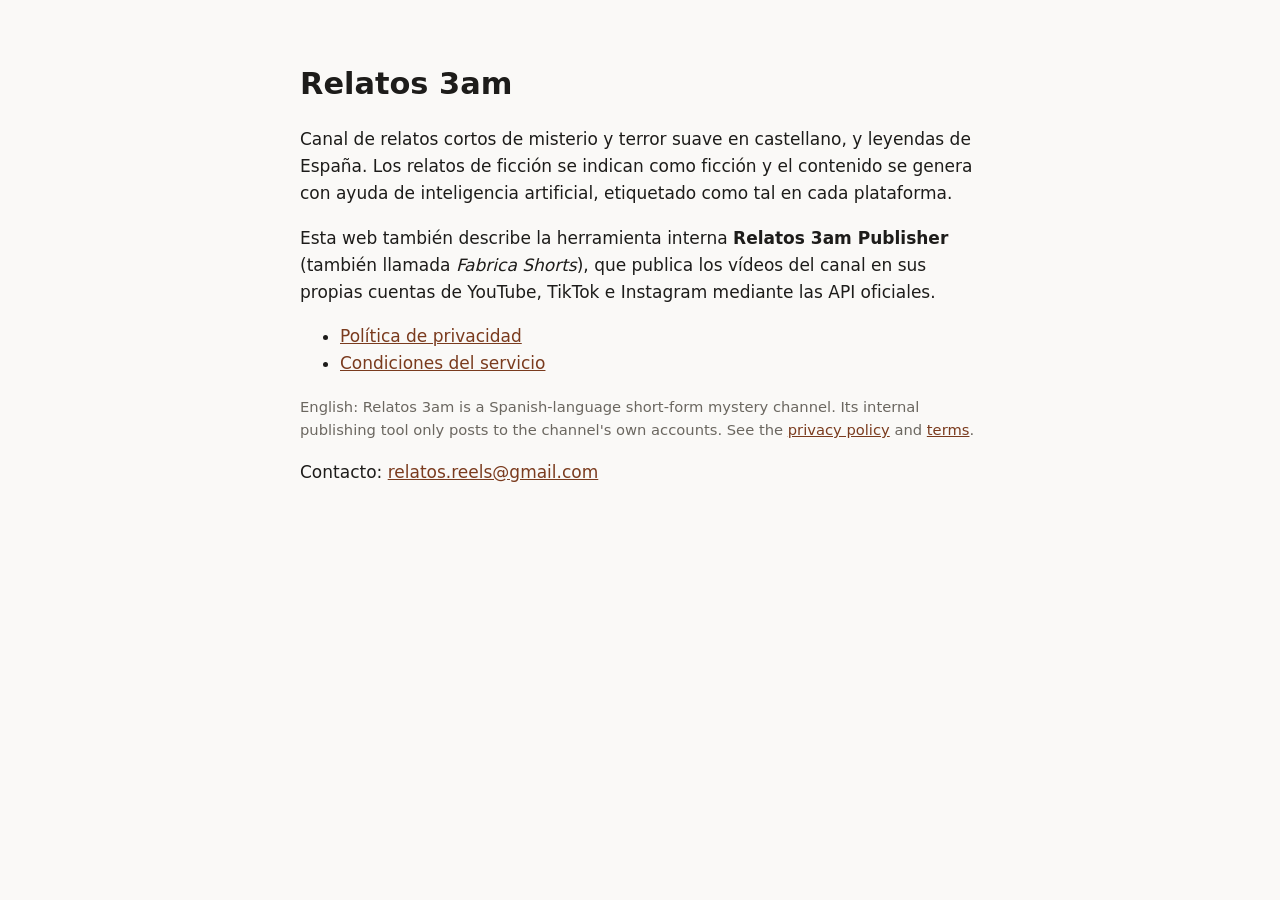
==== index.html @ e1a80e31 "Web de Relatos 3am: inicio, privacidad y condiciones Co-Authored-By: Claude Opus 5.5 <noreply@anthro" ====
<!doctype html>
<html lang="es">
<head>
<meta charset="utf-8">
<meta name="viewport" content="width=device-width, initial-scale=1">
<title>Relatos 3am</title>
<link rel="stylesheet" href="estilo.css">
</head>
<body>
<main>
  <h1>Relatos 3am</h1>
  <p>Canal de relatos cortos de misterio y terror suave en castellano, y leyendas de España.
     Los relatos de ficción se indican como ficción y el contenido se genera con ayuda de
     inteligencia artificial, etiquetado como tal en cada plataforma.</p>
  <p>Esta web también describe la herramienta interna <strong>Relatos 3am Publisher</strong>
     (también llamada <em>Fabrica Shorts</em>), que publica los vídeos del canal en sus propias
     cuentas de YouTube, TikTok e Instagram mediante las API oficiales.</p>
  <ul>
    <li><a href="privacidad.html">Política de privacidad</a></li>
    <li><a href="condiciones.html">Condiciones del servicio</a></li>
  </ul>
  <p class="en">English: Relatos 3am is a Spanish-language short-form mystery channel. Its internal
     publishing tool only posts to the channel's own accounts. See the
     <a href="privacidad.html">privacy policy</a> and <a href="condiciones.html">terms</a>.</p>
  <p>Contacto: <a href="mailto:relatos.reels@gmail.com">relatos.reels@gmail.com</a></p>
</main>
</body>
</html>
---- estilo.css ----
:root { --fondo: #faf9f7; --texto: #1d1c1a; --suave: #6b6760; --enlace: #7a3b1e; }
@media (prefers-color-scheme: dark) {
  :root { --fondo: #141312; --texto: #ece9e4; --suave: #a19c94; --enlace: #e59a6c; }
}
body { margin: 0; background: var(--fondo); color: var(--texto);
       font: 17px/1.6 system-ui, -apple-system, "Segoe UI", sans-serif; }
main { max-width: 680px; margin: 0 auto; padding: 40px 16px 64px; }
h1 { font-size: 1.9rem; margin-bottom: .3em; }
h2 { font-size: 1.15rem; margin-top: 1.8em; }
a { color: var(--enlace); }
.en { color: var(--suave); font-size: .92rem; }
hr { border: 0; border-top: 1px solid var(--suave); opacity: .3; margin: 2em 0; }
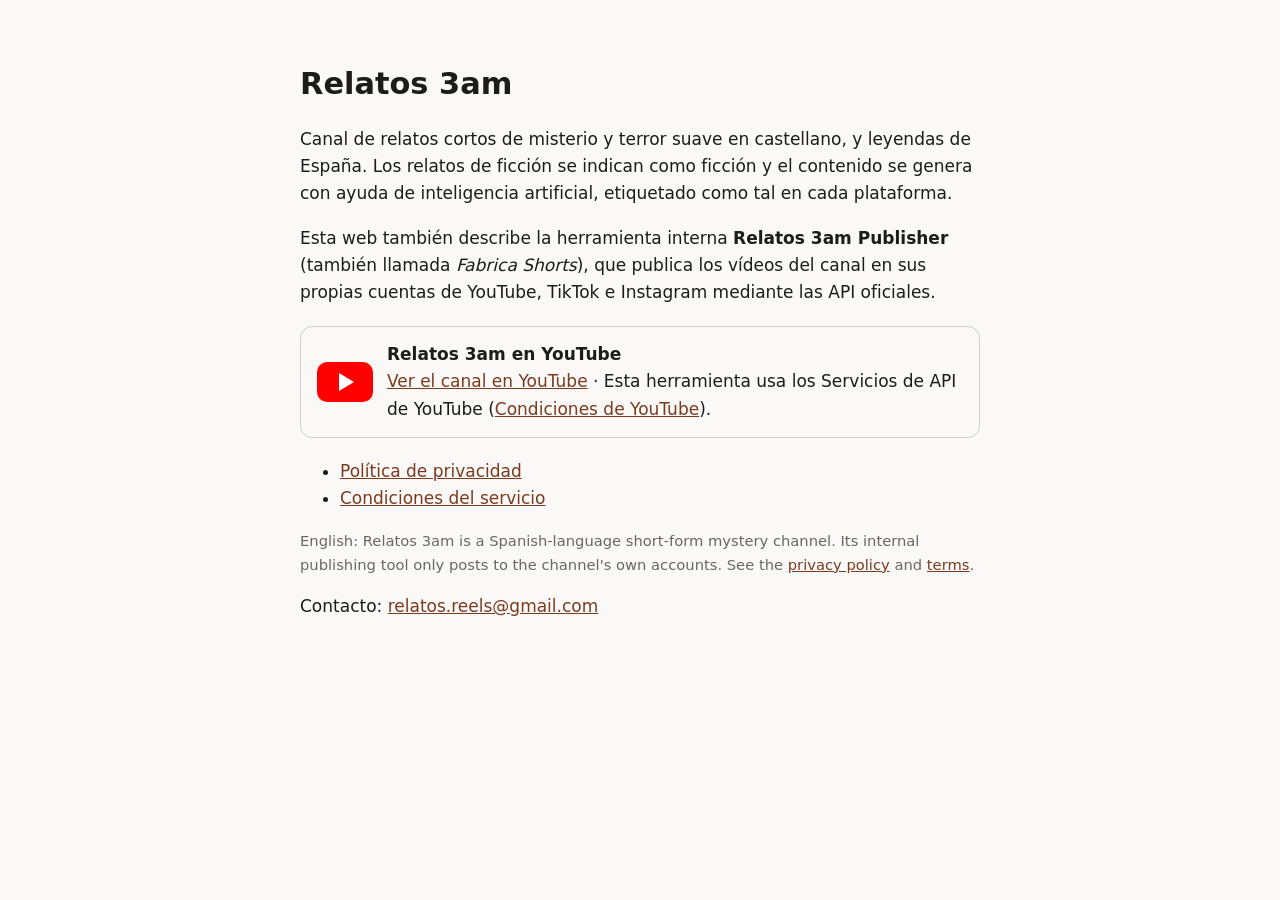
==== commit fc812c49: "Marca de YouTube en la portada y cláusula de YouTube en las condiciones Co-Authored-By: Claude Opus " ====
--- a/index.html
+++ b/index.html
@@ -8,6 +8,24 @@
 </head>
 <body>
 <main>
+  <div id="oauth" class="aviso" hidden>
+    <strong>Autorización recibida / Authorization received ✔</strong>
+    <p>Copia la dirección de esta página y pégala en Relatos 3am Publisher.<br>
+       Copy this page's address and paste it into Relatos 3am Publisher.</p>
+    <button id="copiar" type="button">Copiar dirección / Copy URL</button>
+  </div>
+  <script>
+    (function () {
+      var q = new URLSearchParams(location.search);
+      if (!q.get("code")) return;
+      document.getElementById("oauth").hidden = false;
+      document.getElementById("copiar").onclick = function () {
+        navigator.clipboard.writeText(location.href).then(function () {
+          document.getElementById("copiar").textContent = "Copiada ✔ / Copied ✔";
+        });
+      };
+    })();
+  </script>
   <h1>Relatos 3am</h1>
   <p>Canal de relatos cortos de misterio y terror suave en castellano, y leyendas de España.
      Los relatos de ficción se indican como ficción y el contenido se genera con ayuda de
@@ -15,6 +33,15 @@
   <p>Esta web también describe la herramienta interna <strong>Relatos 3am Publisher</strong>
      (también llamada <em>Fabrica Shorts</em>), que publica los vídeos del canal en sus propias
      cuentas de YouTube, TikTok e Instagram mediante las API oficiales.</p>
+  <div class="yt">
+    <span class="yt-logo" aria-hidden="true"><span class="yt-play"></span></span>
+    <div>
+      <strong>Relatos 3am en YouTube</strong><br>
+      <a href="https://www.youtube.com/channel/UCM0MseNhukvtMh4rYlOS-vw">Ver el canal en YouTube</a>
+      · Esta herramienta usa los Servicios de API de YouTube
+      (<a href="https://www.youtube.com/t/terms">Condiciones de YouTube</a>).
+    </div>
+  </div>
   <ul>
     <li><a href="privacidad.html">Política de privacidad</a></li>
     <li><a href="condiciones.html">Condiciones del servicio</a></li>
--- a/estilo.css
+++ b/estilo.css
@@ -9,4 +9,13 @@
 h2 { font-size: 1.15rem; margin-top: 1.8em; }
 a { color: var(--enlace); }
 .en { color: var(--suave); font-size: .92rem; }
+.aviso { border: 2px solid var(--enlace); border-radius: 10px; padding: 14px 16px; margin-bottom: 24px; }
+.aviso button { font: inherit; padding: 8px 14px; border-radius: 8px; border: 0;
+                background: var(--enlace); color: var(--fondo); cursor: pointer; }
 hr { border: 0; border-top: 1px solid var(--suave); opacity: .3; margin: 2em 0; }
+.yt { display: flex; gap: 14px; align-items: center; border: 1px solid rgba(128,128,128,.35);
+      border-radius: 12px; padding: 14px 16px; margin: 20px 0; }
+.yt-logo { flex: none; width: 56px; height: 40px; background: #ff0000; border-radius: 10px;
+           display: flex; align-items: center; justify-content: center; }
+.yt-play { width: 0; height: 0; border-style: solid; border-width: 9px 0 9px 15px;
+           border-color: transparent transparent transparent #fff; margin-left: 3px; }
